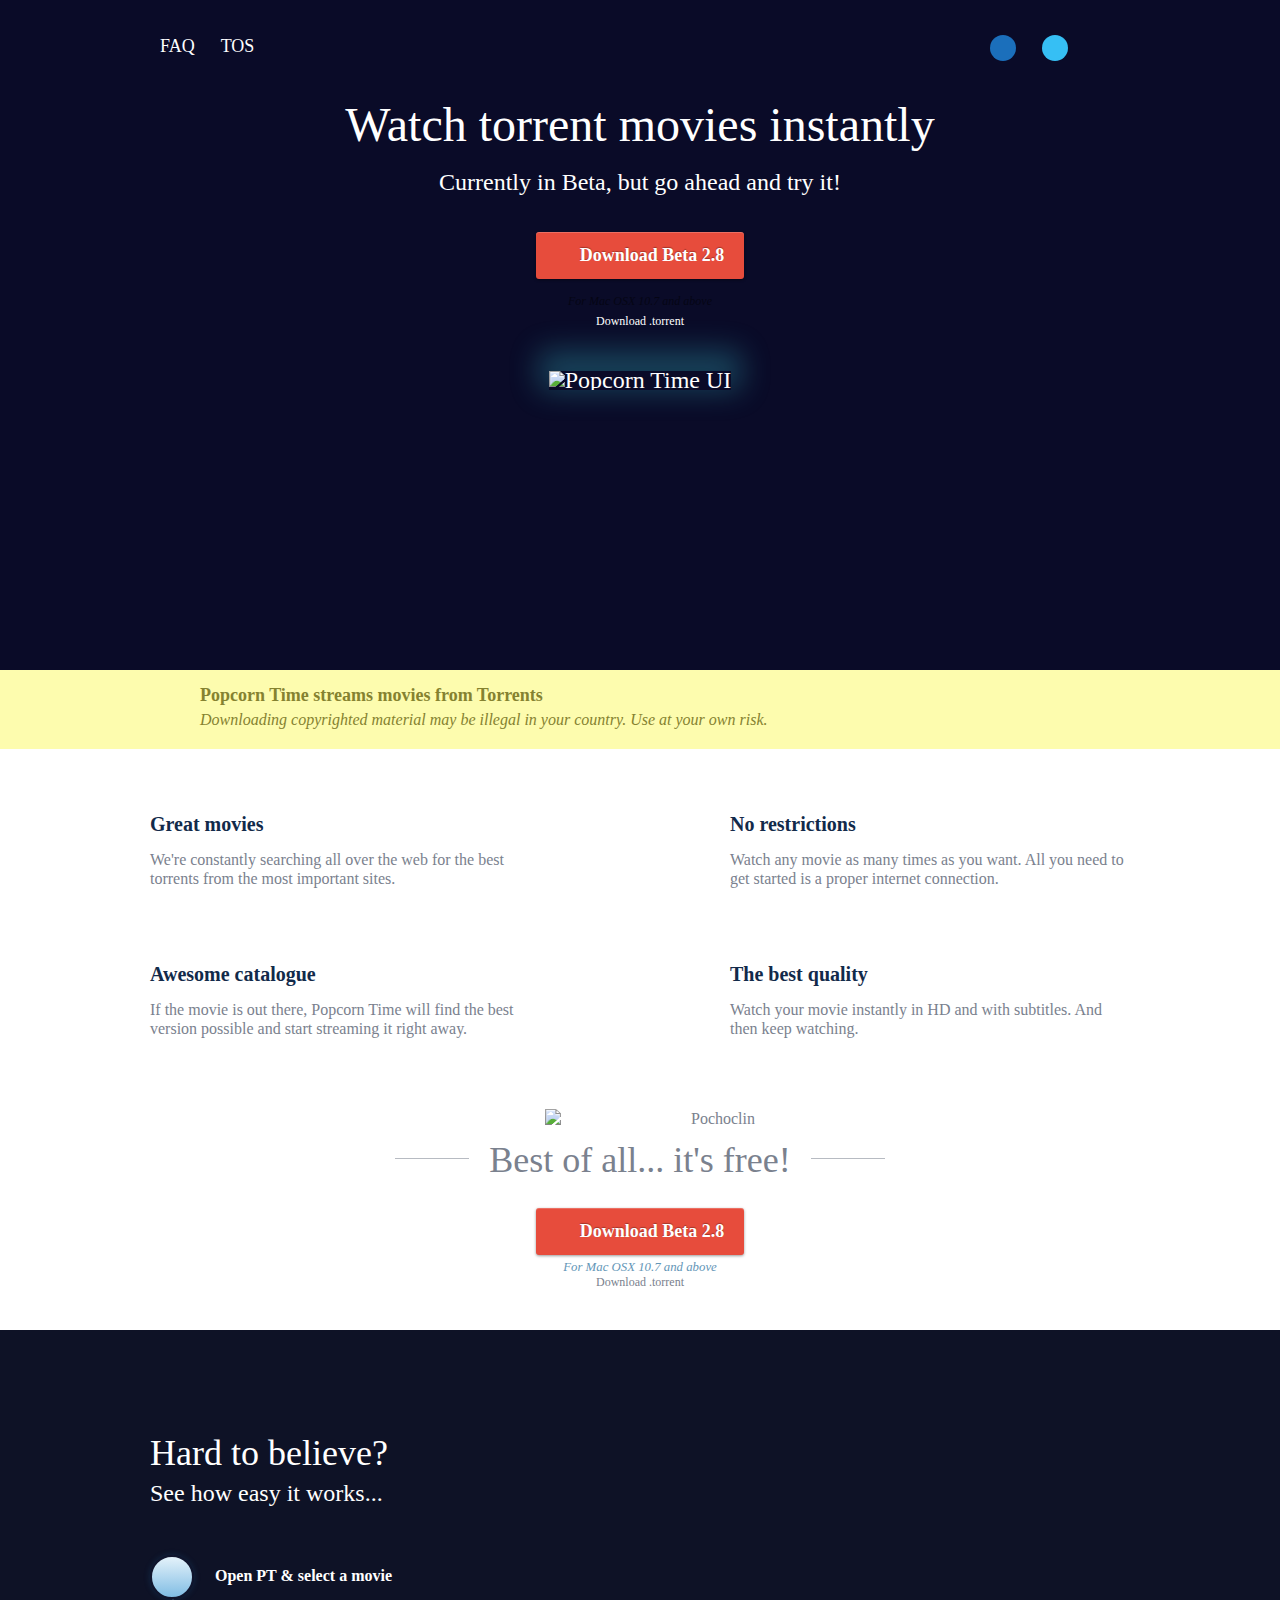
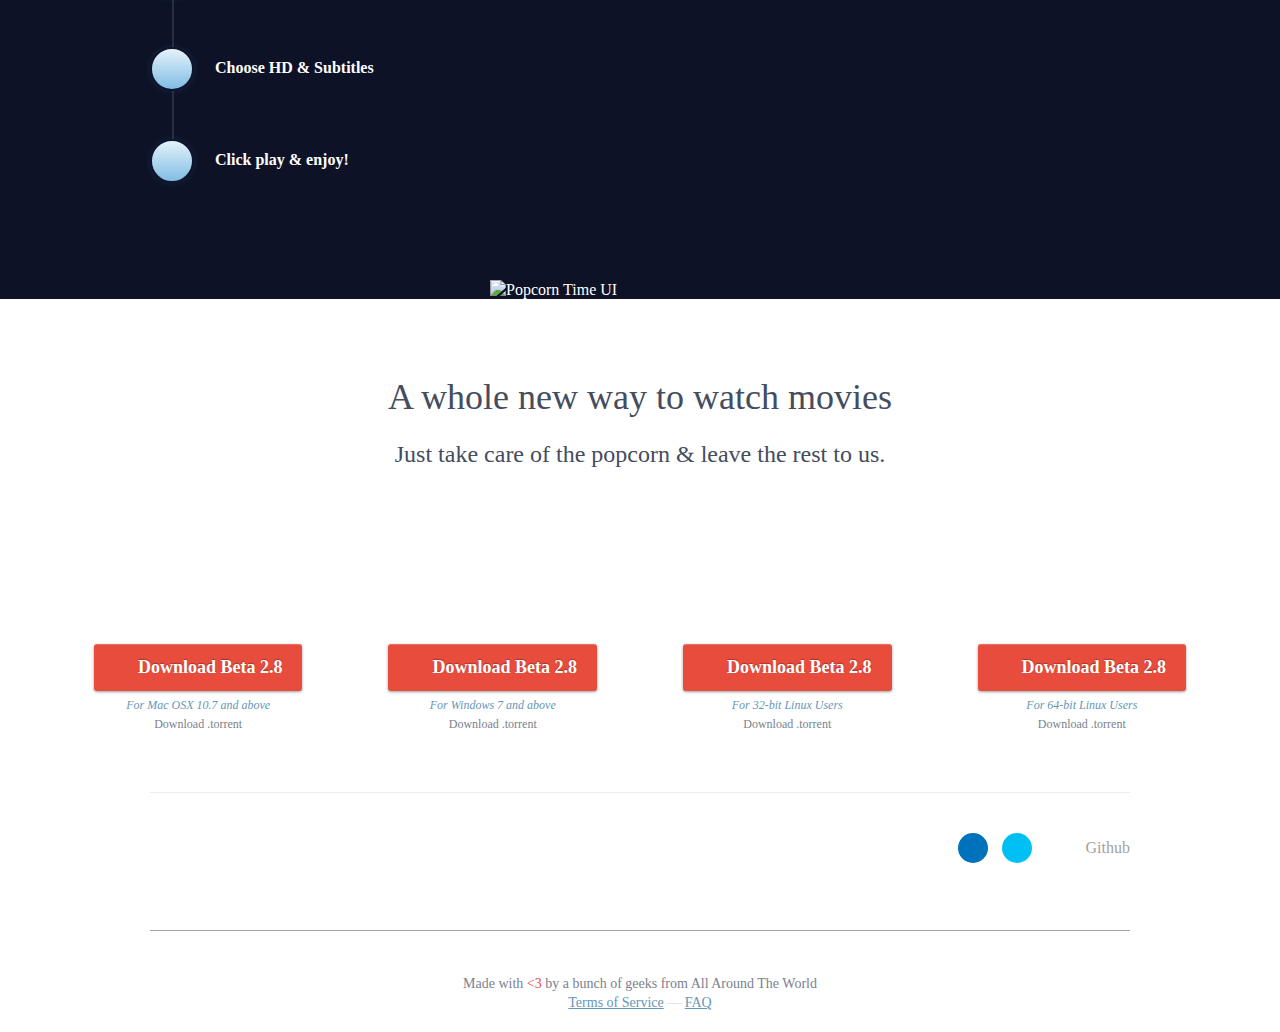
==== index.html @ 1858e504 "Added torrent download option" ====
<!DOCTYPE HTML>
<html>
<head>
	<meta charset="utf-8" />
	<link rel="stylesheet" type="text/css" href="css/style.css" />
	<meta name="viewport" content="width=device-width, initial-scale=1.0">
	<!--
                                                        .,;+###+;:.
                                                  .##;`             .'@:
                                              `@+                        +#
                                            #'                             `@`
                                         `@`                                 `@
                        ``:::.`         @.                                     +.
                    `#+`        ;@    `#                                        '.
                  `@              `@ :;                                          @
                 @`                 @;                                            +
                @                   ;                                             @
               @                                                                  @
               @                                                                 `+
               @                                                                 @
                @`                `..                             ..`           #.
                 `@;            '+#@. ';                      `:++@' .#        @.
                 `+#;.``       ;;#@@  ,@.                     `;+@@, `@@     `;;#+`
               .@              ::'######                       :;######+           @`
              :,                ,;;'''+`                       `;;'''+:             .+
              @                             `+'++++++++'++`                          ;,
              ##   ``` `                    ''''''''''''''+                           @
               @#, ```````                  '''''''''''''':                          .@
                :#@# ``.```                  ''''''''''''+                         '#@
                :,.;@@```.`````               ;'''''''''                        :@@@`
                @``@  +'+.@'```````               ```                           '#@
                ',`.   ..+  ,@@`@.```                ``    `::   '@@@#  #@@@# @;   @`
                 @`.   ,..  ;.,' ,`##``@@@.  '@@@. @'..;# @'''+:@     '#;;;;;@      @
                 @..,  ...   ...  @.`#,   `#@;;;;'#      @;;;;;'       ;;;;;;       @
                 ':..   ..   ,.:   ..       ;;;;;;`      ';;;;;'      ,;;;;;;       @
                  @..   ,..  ,.:   ..       ;;;;;;.      ';;;;;;      :;;;;;'      ;,
                  @,..  ,.:  `..   ...      ;;;;;;.      ';;;;;,      ';;;;;;      @
                  ':.,   ,.   ..   .,.      ';;;;;.      ';;;;;.      ';;;;;.      @
                   @.,   ..   ,.   :.:      ';;;;;.      ';;;;;       ;;;;;;       @
                   @,,.  :,.  :,.  ,.:      ';;;;;.      ;;;;;;       ;;;;;'      ;.
                   ;;,;  :,:  :,:  ,,:      ';;;;;.      ;;;;;;      `;;;;;'      @
                    @,,   ,:  `,:  .,:      ';;;;;.      ;;;;;'      :;;;;;:      @
                    @:,`  ,,   ,,   ,,      ';;;;;.      ;;;;;'      ';';;;`      #
                    :;:;  ;,`  ,,   ,,      ;;;;;;.      ;;;;;'      ';;;;;      '`
                     @,,  ,,:  ;,   ,,      :;;';;.      ;;;;;'      ';;';'      @
                     @::   :;  :,.  :,      :;;;;;.      ;;;;;:      ;';;;'      @
                     ,;::  ::  ,:;  ;,      :;;;;'.     `;;';',      ;;';',      +
                      @::  ;:   :;  :,`     .;;;;;.     ,;;';;.     :;;;''`     '
                      @::  .:,  ::  :,.     `;';;;.     :';;;;      ;;'';'      @
                      .#:,  :;  ;:  ,:,     `;';;;.     :;;'';      '';';'      @
                        `#; ;:  ::   :;      ;;';;.     ;';'''      ''';''     `'
                           `@'  ,:,  :;      ''';;.     ;'''''      ;'''',     +
                              .@,::  :;      ;''''.     ';;'''      ;';;;    `.@
                                 :@. ;:      ;''';.     ';;;'',:'#@@#+';,`
                                    :@;     `'++#@@##';,.`
                                       ;,.`                                                          -->

	<link rel="shortcut icon" href="favicon.ico" type="image/x-icon">
	<link rel="icon" href="favicon.ico" type="image/x-icon">

	<title>Popcorn Time - Watch torrent movies instantly</title>
	<meta name="description" content="Skip the downloads! Watch the best movies instantly in HD, with subtitles, for free! Available for Windows, Mac and Linux." />
	<link rel="image_src" href="http://popcorn.cdnjd.com/images/header-ui.jpg" / >

	<meta property="og:title" content="Popcorn Time" />
	<meta property="og:type" content="website" />
	<meta property="og:image" content="http://popcorn.cdnjd.com/images/header-ui.jpg" />
	<meta property="og:url" content="http://popcorn.cdnjd.com" />
	<meta property="og:site_name" content="Popcorn Time" />

	<script type="text/javascript">
	// Redirect the user to the correct language
	// TODO: Remember the preferred language
	var language = (navigator.language || navigator.userLanguage).toLowerCase().slice(0,2);
	var supportedLanguages = ['es'];
	if( language != 'en' ) {
		for( i in supportedLanguages ) {
			if( supportedLanguages[i] === language ){ window.location.replace("/"+language); break; }
		}
	}
	</script>
</head>
<body class="beta">
	<section id="header">

		<nav class="fixed-width fadeInDown wow">
			<a href="http://popcorn.cdnjd.com" id="logo">Popcorn Time</a>
			<ul class="align-right">
				<li class="social"><a href="https://facebook.com/getpopcorntime" target="_blank" class="icon-facebook"></a></li>
				<li class="social"><a href="http://twitter.com/getpopcornapp" target="_blank" class="icon-twitter"></a></li>
				<li class="social"><a href="http://github.com/popcorn-team" target="_blank" class="icon-github"></a></li>
			</ul>

			<ul class="align-left">
				<li class="text"><a href="faq">FAQ</a></li>
				<li class="text"><a href="tos">TOS</a></li>
			</ul>
		</nav>

		<div class="text fadeInDown wow">
			<h1>Watch torrent movies instantly</h1>
			<p>Currently in Beta, but go ahead and try it!</p>
		</div>

		<ul id="links">
			<li class="download dl-mac">
				<a data-file="Popcorn-Time-0.2.8-Mac.tar.gz" class="btn-main icon-mac" target="_blank">Download Beta 2.8</a><br />
				<small>For Mac OSX 10.7 and above</small>
				<small class="dl-torrent">
					<a data-file="Popcorn-Time-0.2.8-Mac.torrent">Download .torrent</a>
				</small>
			</li>
			<li class="download dl-win">
				<a data-file="Popcorn-Time-0.2.8-Win.exe" class="btn-main icon-win" target="_blank">Download Beta 2.8</a><br />
				<small>For Windows 7 and above</small>
				<small class="dl-torrent">
					<a data-file="Popcorn-Time-0.2.8-Win.torrent">Download .torrent</a>
				</small>
			</li>
			<li class="download dl-lin-32">
				<a data-file="Popcorn-Time-0.2.8-Linux-32.tar.gz" class="btn-main icon-linux" target="_blank">Download Beta 2.8</a><br />
				<small>For 32-bit Linux Users</small>
				<small class="dl-torrent">
					<a data-file="Popcorn-Time-0.2.8-Linux-32.torrent">Download .torrent</a>
				</small>
			</li>
			<li class="download dl-lin-64">
				<a data-file="Popcorn-Time-0.2.8-Linux-64.tar.gz" class="btn-main icon-linux" target="_blank">Download Beta 2.8</a><br />
				<small>For 64-bit Linux Users</small>
				<small class="dl-torrent">
					<a data-file="Popcorn-Time-0.2.8-Linux-64.torrent">Download .torrent</a>
				</small>
			</li>
		</ul>
		<img src="images/header-ui.jpg" class="ui-screenshot fadeInUp wow" alt="Popcorn Time UI">
	</section>

	<div class="container">
		<div class="warning fadeIn wow">
			<h5 class="icon-info">Popcorn Time streams movies from Torrents</h5>
			<p>Downloading copyrighted material may be illegal in your country. Use at your own risk.</p>
		</div>
		<section id="features" class="fixed-width">
			<div class="clear-fix">
				<article class="fadeInLeft wow">
					<img src="images/icon-best.gif" alt="">
					<h5>Great movies</h5>
					<p>We're constantly searching all over the web for the best torrents from the most important sites.</p>
				</article>

				<article class="fadeInRight wow">
					<img src="images/icon-watch.gif" alt="">
					<h5>No restrictions</h5>
					<p>Watch any movie as many times as you want. All you need to get started is a proper internet connection.</p>
				</article>

				<article class="fadeInLeft wow">
					<img src="images/icon-search.gif" alt="">
					<h5>Awesome catalogue</h5>
					<p>If the movie is out there, Popcorn Time will find the best version possible and start streaming it right away.</p>
				</article>

				<article class="fadeInRight wow">
					<img src="images/icon-subs.gif" alt="">
					<h5>The best quality</h5>
					<p>Watch your movie instantly in HD and with subtitles. And then keep watching.</p>
				</article>
			</div>

			<div class="width-50 align-center action fadeInUp wow">
				<img src="images/pochoclin.gif" alt="Pochoclin" class="align-center pochoclin">
				<hr />
				<h2>Best of all... it's free!</h2>
				<div class="dl-mac">
					<a data-file="Popcorn-Time-0.2.8-Mac.tar.gz" class="btn-main icon-mac" target="_blank">Download Beta 2.8</a>
					<small>For Mac OSX 10.7 and above</small>
					<small class="dl-torrent">
						<a data-file="Popcorn-Time-0.2.8-Mac.torrent">Download .torrent</a>
					</small>
				</div>
				<div class="dl-win">
					<a data-file="Popcorn-Time-0.2.8-Win.exe" class="btn-main icon-win" target="_blank">Download Beta 2.8</a>
					<small>For Windows 7 and above</small>
					<small class="dl-torrent">
						<a data-file="Popcorn-Time-0.2.8-Win.torrent">Download .torrent</a>
					</small>
				</div>
				<div class="dl-lin-32">
					<a data-file="Popcorn-Time-0.2.8-Linux-32.tar.gz" class="btn-main icon-lin" target="_blank">Download Beta 2.8</a>
					<small>For 32-bit Linux Users</small>
					<small class="dl-torrent">
						<a data-file="Popcorn-Time-0.2.8-Linux-32.torrent">Download .torrent</a>
					</small>
				</div>
				<div class="dl-lin-64">
					<a data-file="Popcorn-Time-0.2.8-Linux-64.tar.gz" class="btn-main icon-lin" target="_blank">Download Beta 2.8</a>
					<small>For 64-bit Linux Users</small>
					<small class="dl-torrent">
						<a data-file="Popcorn-Time-0.2.8-Linux-64.torrent">Download .torrent</a>
					</small>
				</div>
			</div>
		</section>

		<section id="how">
			<div class="fixed-width fadeInLeft wow">
				<h2>Hard to believe?</h2>
				<h4>See how easy it works...</h4>
				<ul class="steps">
					<li class="icon-eye">Open PT &amp; select a movie</li>
					<li class="icon-hd">Choose HD &amp; Subtitles</li>
					<li class="icon-play">Click play &amp; enjoy!</li>
				</ul>
			</div>
			<img src="images/how-ui.png" class="ui-screenshot fadeInRight wow" alt="Popcorn Time UI">
		</section>

		<section id="get-app">
			<div class="text fadeIn wow">
				<h2>A whole new way to watch movies</h2>
				<p>Just take care of the popcorn &amp; leave the rest to us.</p>
			</div>
			<ul class="platforms">
				<li class="mac icon-laptop fadeInUp wow" data-wow-delay=".2s">
					<a data-file="Popcorn-Time-0.2.8-Mac.tar.gz" class="btn-main icon-mac" target="_blank">Download Beta 2.8</a>
					<small>For Mac OSX 10.7 and above</small>
					<small class="dl-torrent">
						<a data-file="Popcorn-Time-0.2.8-Mac.torrent">Download .torrent</a>
					</small>
				</li>
				<li class="win icon-screen fadeInUp wow" data-wow-delay=".4s">
					<a data-file="Popcorn-Time-0.2.8-Win.exe" class="btn-main icon-win" target="_blank">Download Beta 2.8</a>
					<small>For Windows 7 and above</small>
					<small class="dl-torrent">
						<a data-file="Popcorn-Time-0.2.8-Win.torrent">Download .torrent</a>
					</small>
				</li>
				<li class="lin-32 icon-window fadeInUp wow" data-wow-delay=".6s">
					<a data-file="Popcorn-Time-0.2.8-Linux-32.tar.gz" class="btn-main icon-linux" target="_blank">Download Beta 2.8</a>
					<small>For 32-bit Linux Users</small>
					<small class="dl-torrent">
						<a data-file="Popcorn-Time-0.2.8-Linux-32.torrent">Download .torrent</a>
					</small>
				</li>
				<li class="lin-64 icon-window fadeInUp wow" data-wow-delay=".8s">
					<a data-file="Popcorn-Time-0.2.8-Linux-64.tar.gz" class="btn-main icon-linux" target="_blank">Download Beta 2.8</a>
					<small>For 64-bit Linux Users</small>
					<small class="dl-torrent">
						<a data-file="Popcorn-Time-0.2.8-Linux-64.torrent">Download .torrent</a>
					</small>
				</li>
			</ul>
		</section>

		<section id="browse-movies">
			<h2>These are some of the movies you'd be able to watch</h2>
		</section>

		<section id="footer" class="fadeInUp wow">
			<hr style="display: none">
			<nav class="clear-fix">
				<a href="http://popcorn.cdnjd.com" class="logo">Popcorn time</a>
				<ul>
					<li class="social"><a href="https://facebook.com/getpopcorntime" target="_blank" class="icon-facebook"> </a></li>
					<li class="social"><a href="http://twitter.com/getpopcornapp" target="_blank" class="icon-twitter"> </a></li>
					<li class="github"><a href="http://github.com/popcorn-team" target="_blank" class="icon-github">Github</a></li>
                </ul>
			</nav>
			<footer>
				<hr>
				<i class="film"></i>
				<p>Made with <span>&lt;3</span> by a bunch of geeks from All Around The World<br /> <small><a href="tos">Terms of Service</a> &mdash; <a href="faq">FAQ</a></small></p>
			</footer>
		</section>
	</div>
	<script type="text/javascript" src="js/wow.js"></script>
	<script type="text/javascript" src="js/site.js?20140308"></script>
</body>
</html>
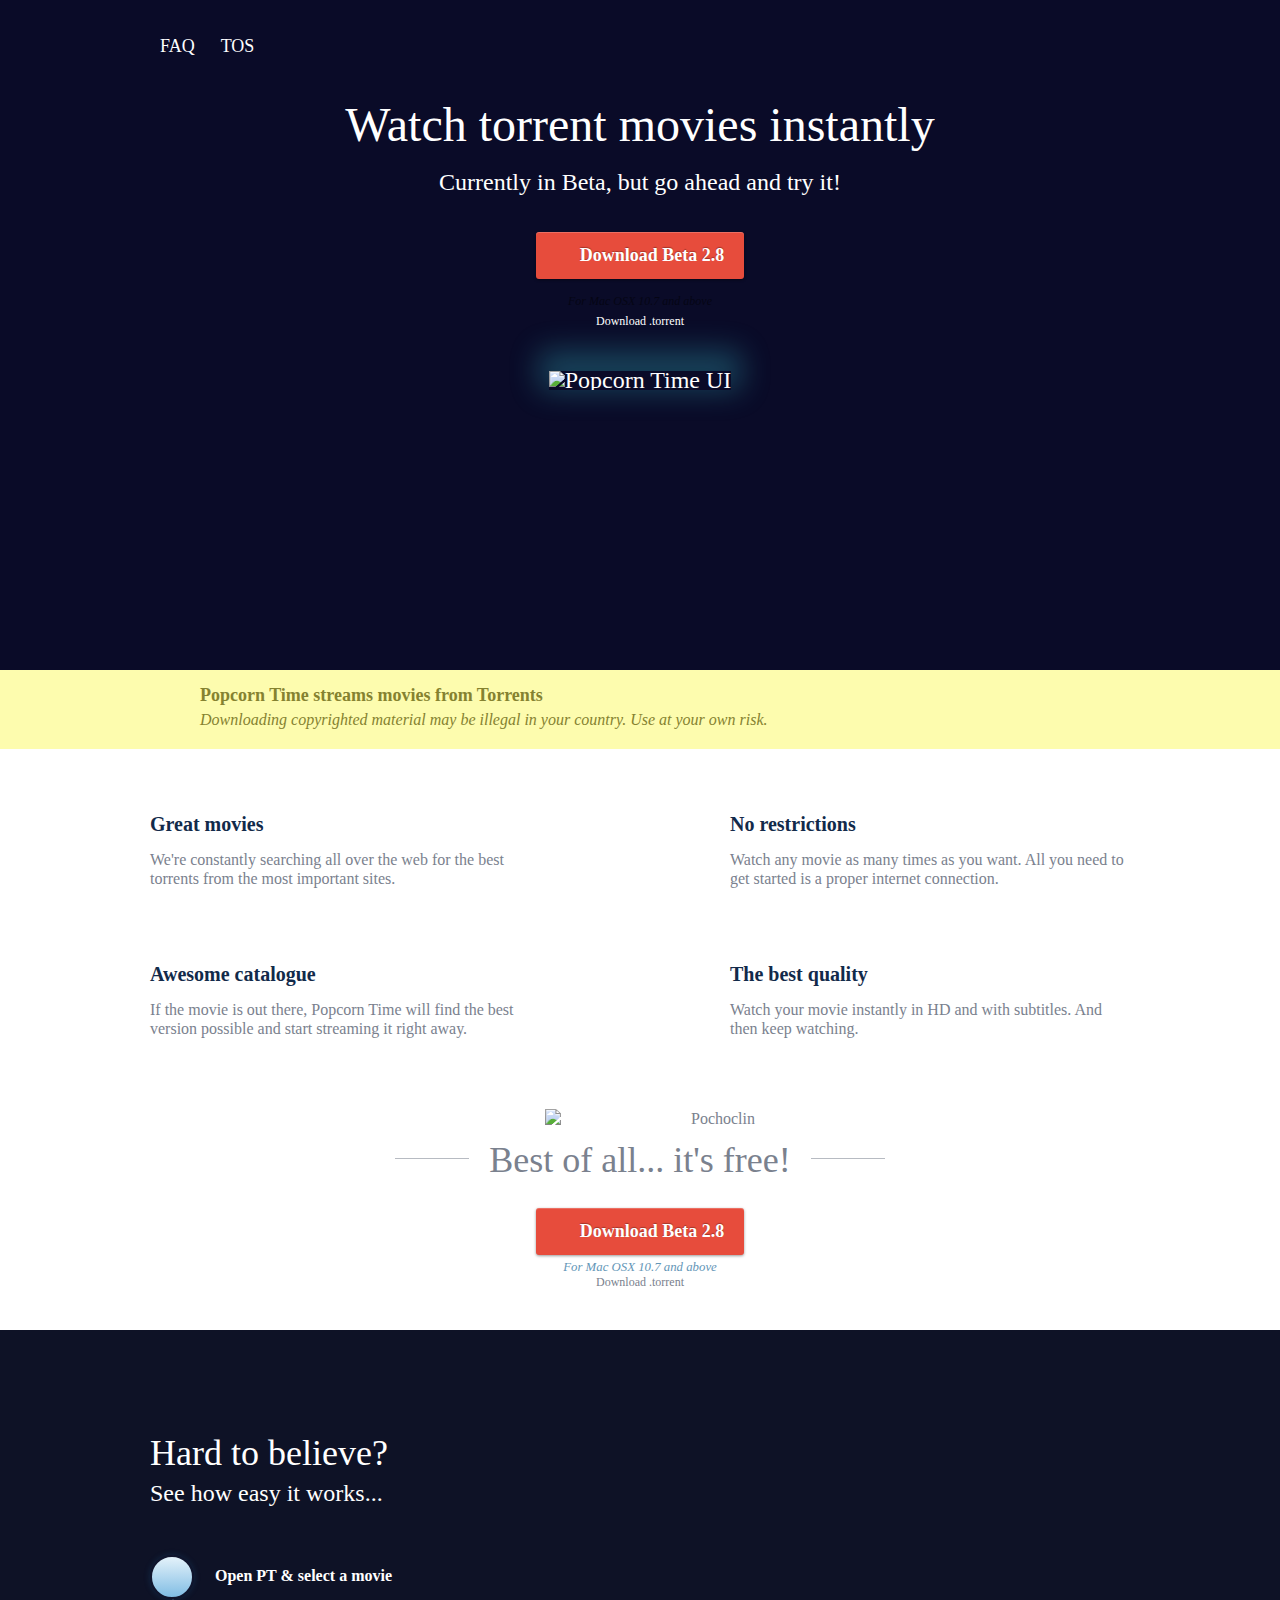
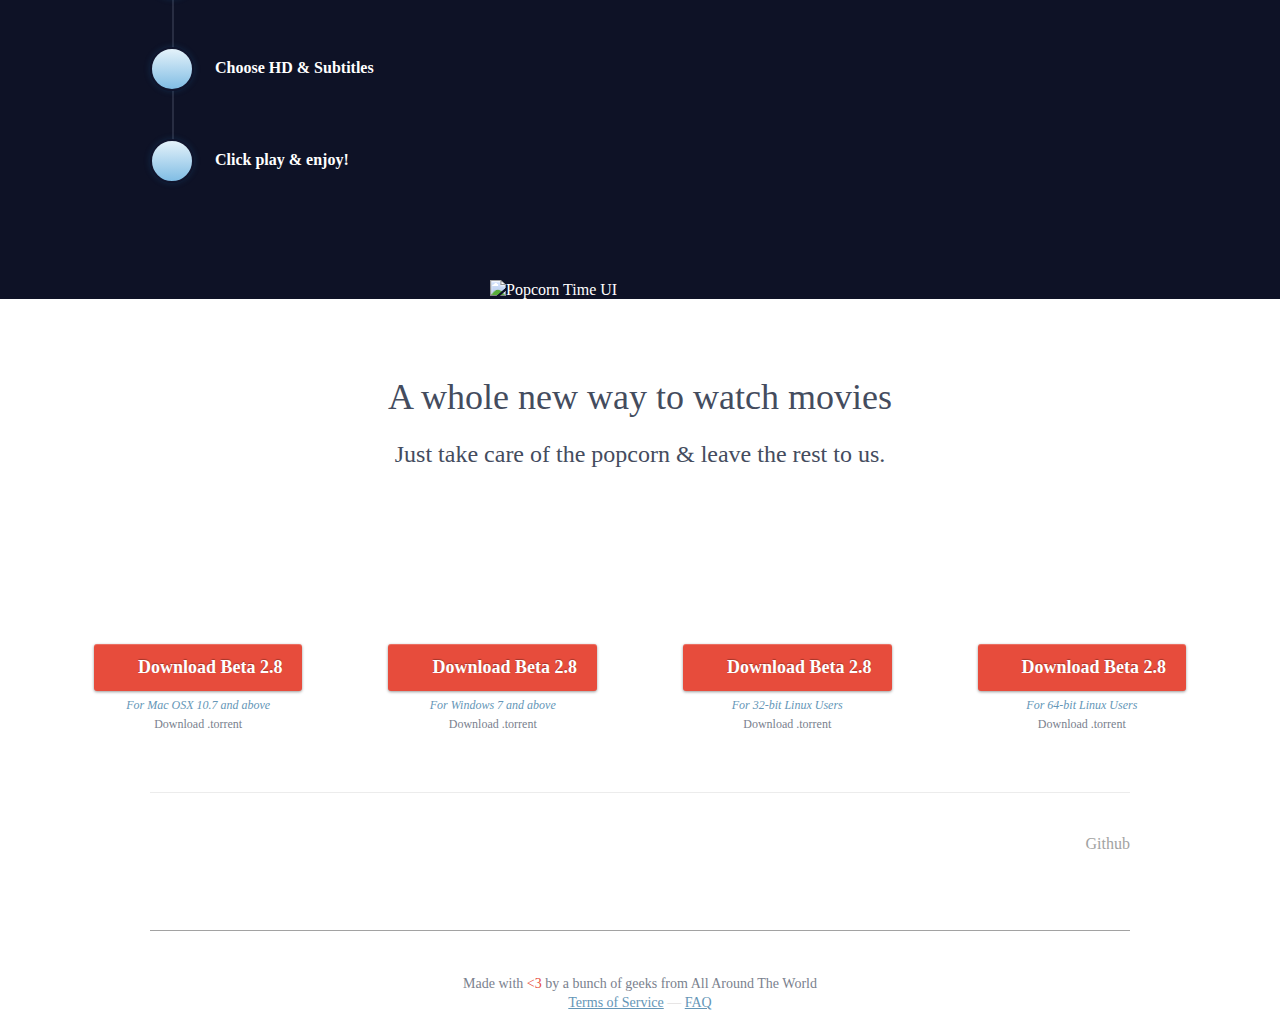
==== commit 954ad321: "Commented out social network links" ====
--- a/index.html
+++ b/index.html
@@ -67,18 +67,6 @@
 	<meta property="og:image" content="http://popcorn.cdnjd.com/images/header-ui.jpg" />
 	<meta property="og:url" content="http://popcorn.cdnjd.com" />
 	<meta property="og:site_name" content="Popcorn Time" />
-
-	<script type="text/javascript">
-	// Redirect the user to the correct language
-	// TODO: Remember the preferred language
-	var language = (navigator.language || navigator.userLanguage).toLowerCase().slice(0,2);
-	var supportedLanguages = ['es'];
-	if( language != 'en' ) {
-		for( i in supportedLanguages ) {
-			if( supportedLanguages[i] === language ){ window.location.replace("/"+language); break; }
-		}
-	}
-	</script>
 </head>
 <body class="beta">
 	<section id="header">
@@ -86,8 +74,8 @@
 		<nav class="fixed-width fadeInDown wow">
 			<a href="http://popcorn.cdnjd.com" id="logo">Popcorn Time</a>
 			<ul class="align-right">
-				<li class="social"><a href="https://facebook.com/getpopcorntime" target="_blank" class="icon-facebook"></a></li>
-				<li class="social"><a href="http://twitter.com/getpopcornapp" target="_blank" class="icon-twitter"></a></li>
+				<!-- <li class="social"><a href="https://facebook.com/getpopcorntime" target="_blank" class="icon-facebook"></a></li> -->
+				<!-- <li class="social"><a href="http://twitter.com/getpopcornapp" target="_blank" class="icon-twitter"></a></li> -->
 				<li class="social"><a href="http://github.com/popcorn-team" target="_blank" class="icon-github"></a></li>
 			</ul>
 
@@ -261,8 +249,8 @@
 			<nav class="clear-fix">
 				<a href="http://popcorn.cdnjd.com" class="logo">Popcorn time</a>
 				<ul>
-					<li class="social"><a href="https://facebook.com/getpopcorntime" target="_blank" class="icon-facebook"> </a></li>
-					<li class="social"><a href="http://twitter.com/getpopcornapp" target="_blank" class="icon-twitter"> </a></li>
+					<!-- <li class="social"><a href="https://facebook.com/getpopcorntime" target="_blank" class="icon-facebook"> </a></li> -->
+					<!-- <li class="social"><a href="http://twitter.com/getpopcornapp" target="_blank" class="icon-twitter"> </a></li> -->
 					<li class="github"><a href="http://github.com/popcorn-team" target="_blank" class="icon-github">Github</a></li>
                 </ul>
 			</nav>
